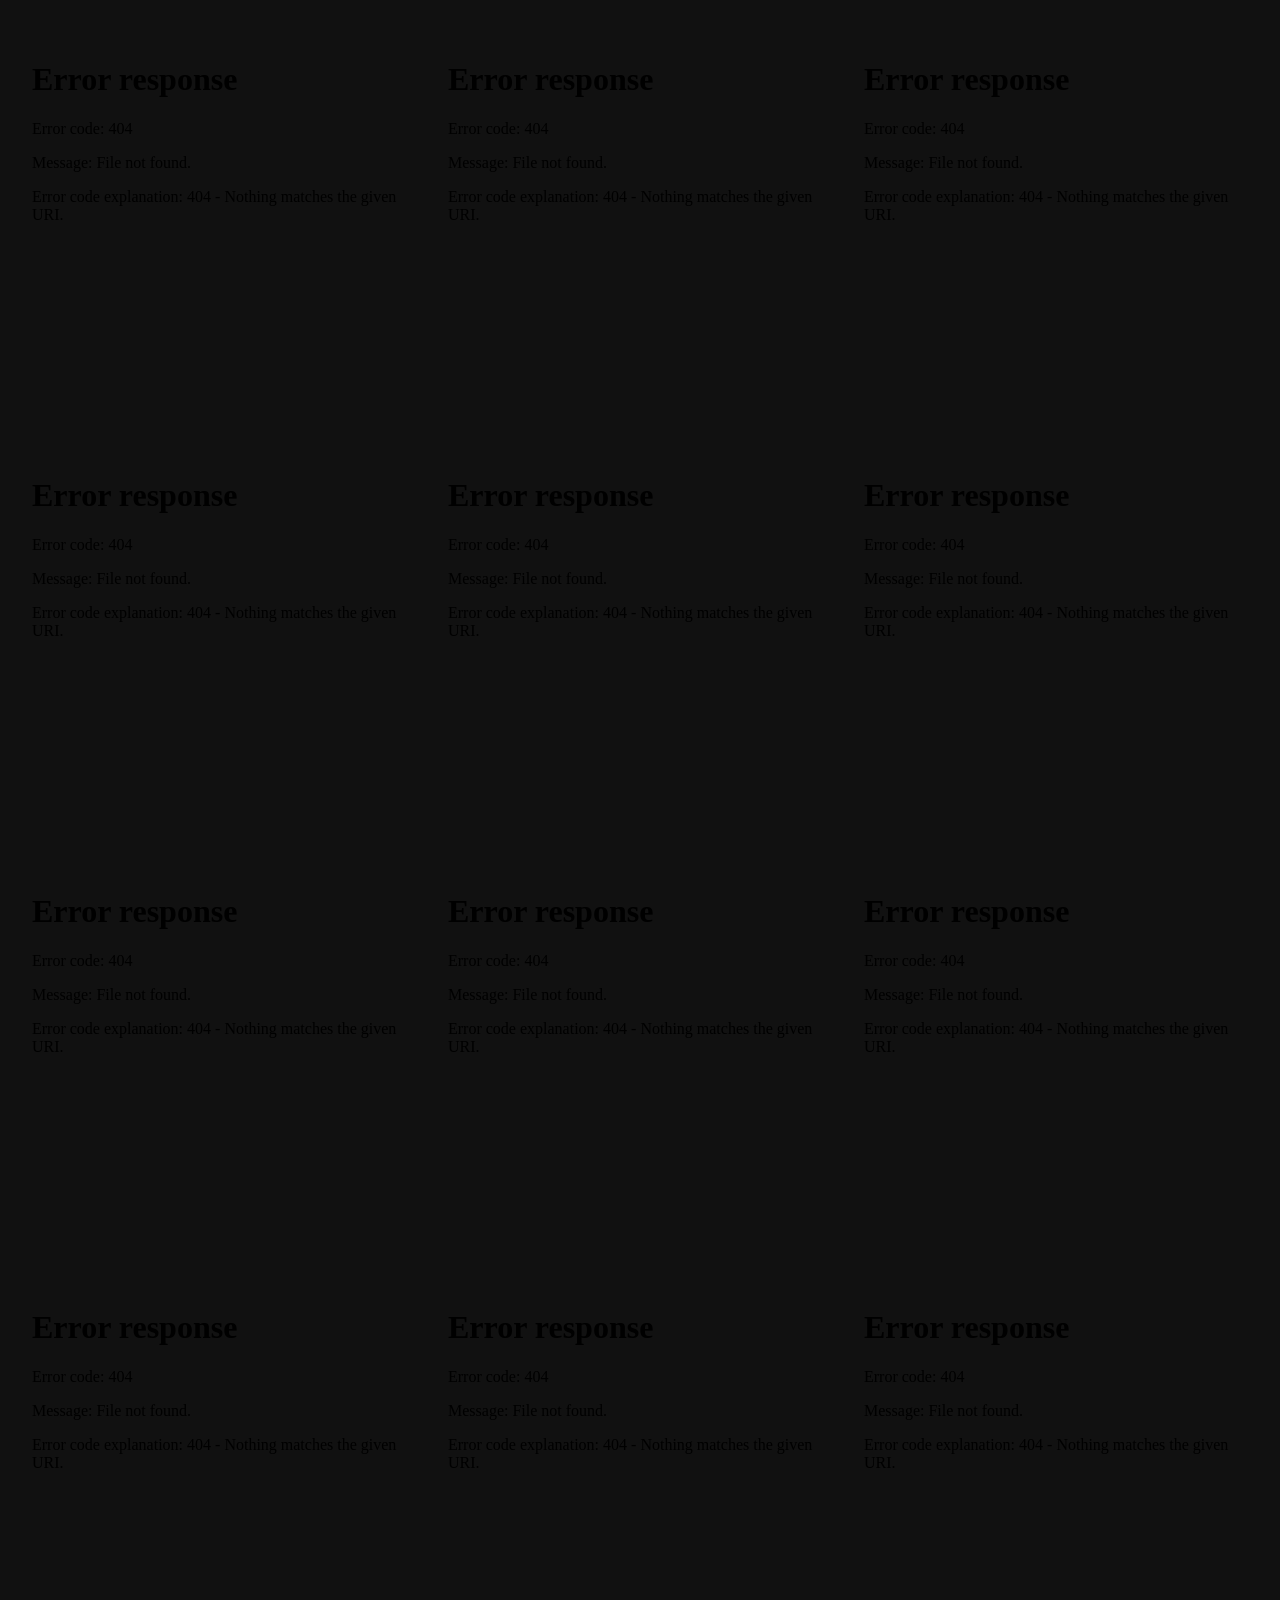
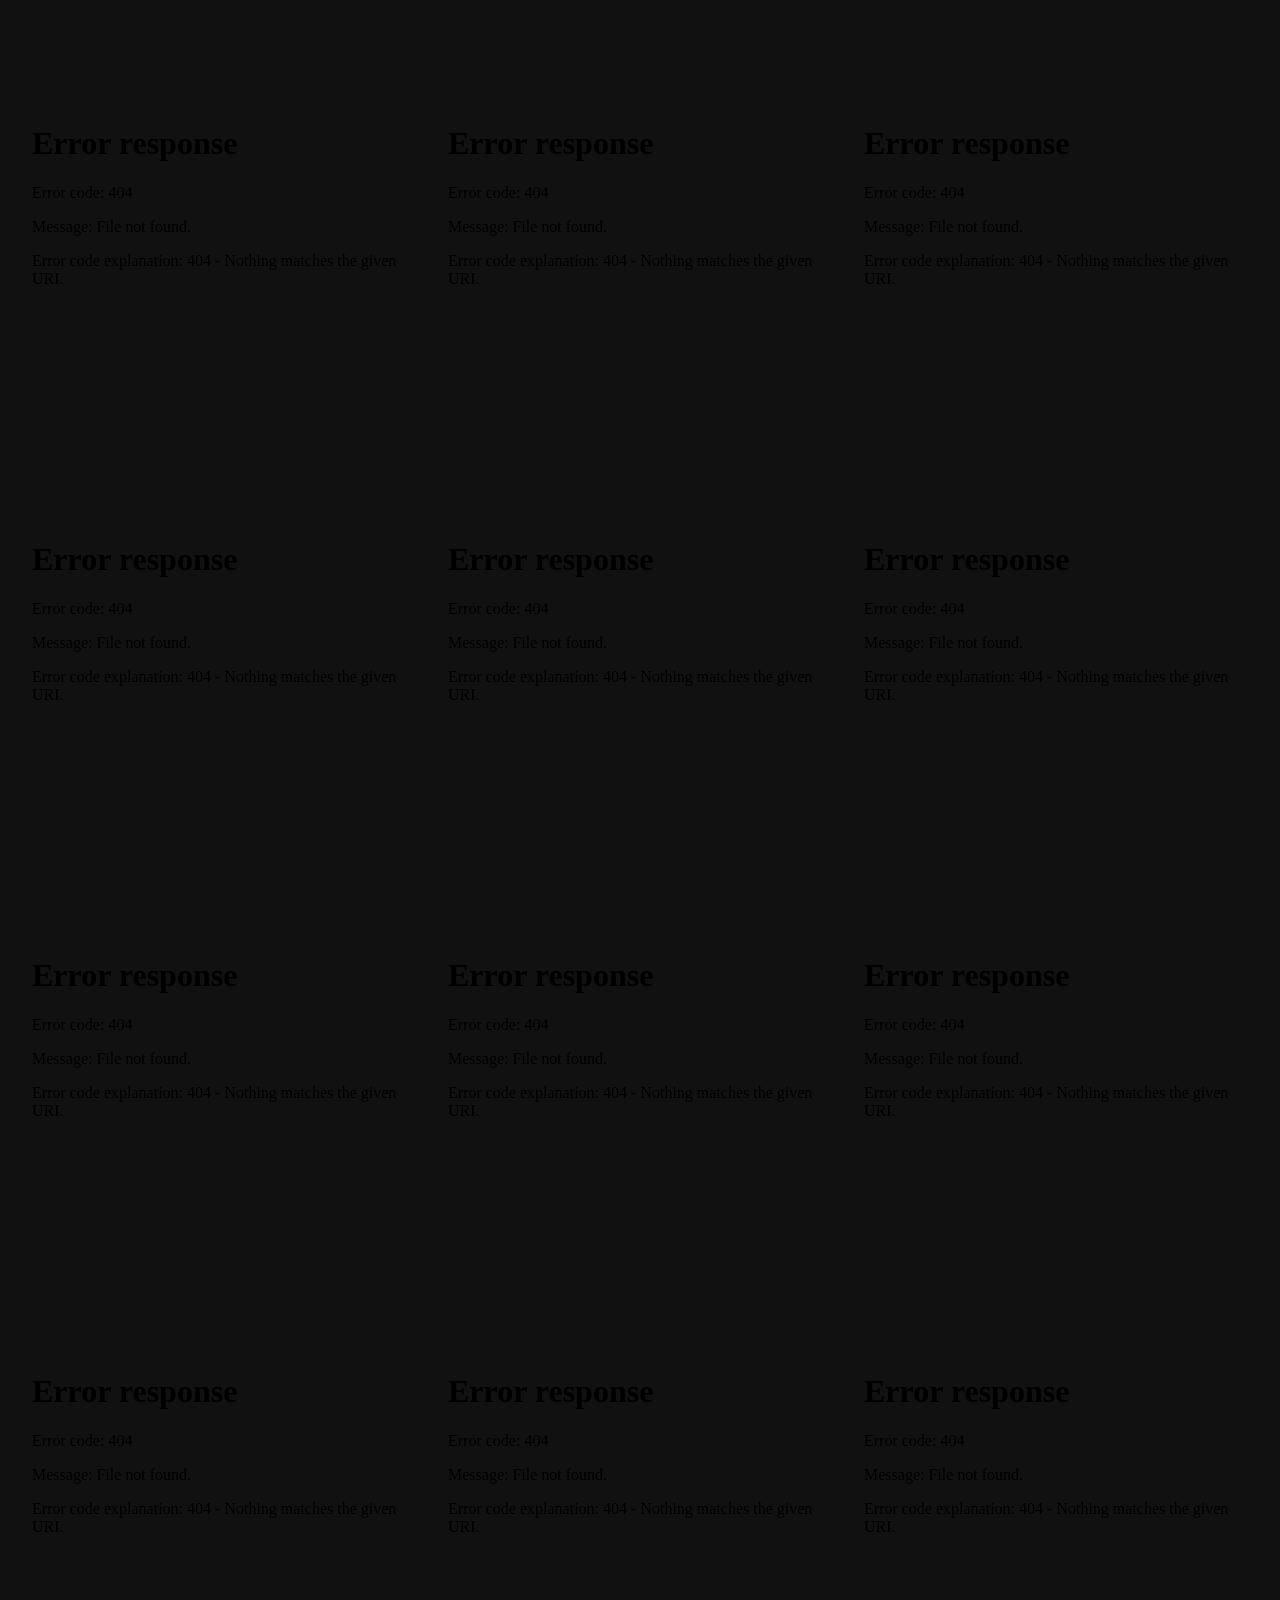
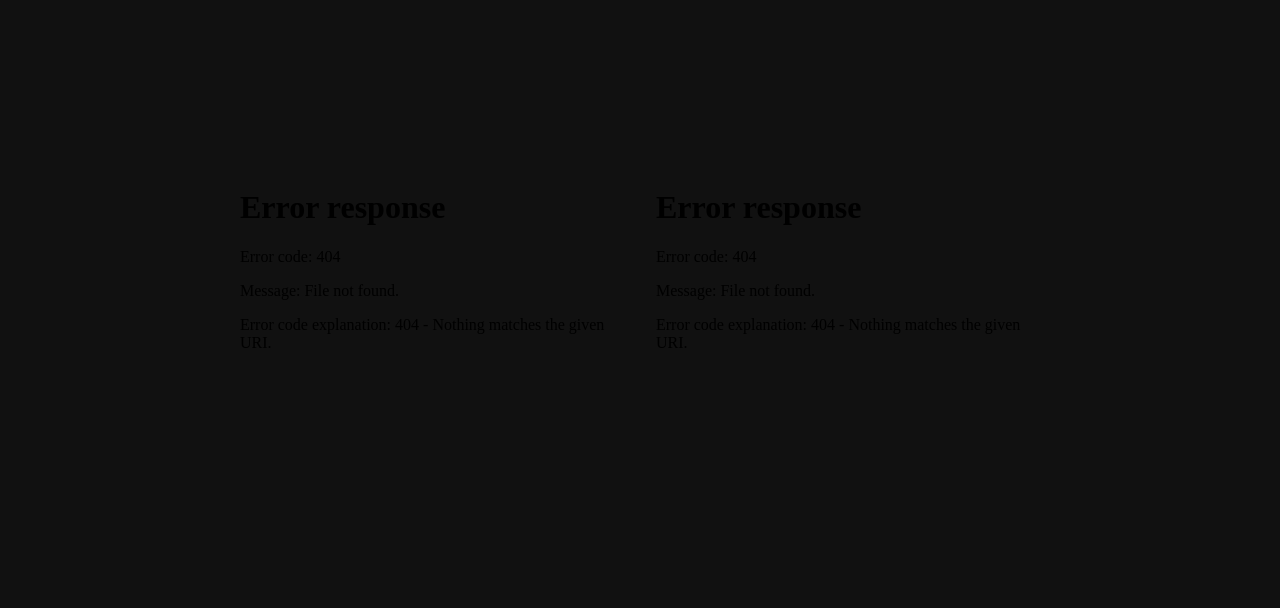
==== main.html @ 0ef4dc1a "clocks fake loaded all" ====
<!DOCTYPE html>
<html lang="en">
<head>
    <meta charset="UTF-8">
    <meta name="viewport" content="width=device-width, initial-scale=1.0">
    <title>Clocktype</title>
    <link rel="stylesheet" href="mainstyle.css">
</head>
<body>
        <div class="clock-grid">
        <div class="clock-cell"><iframe src="clocks/Clock A_2026_09_15_02_19_20/index.html" title="Clock A"></iframe></div>
        <div class="clock-cell"><iframe src="clocks/Clock B_2026_09_15_02_19_11/index.html" title="Clock B"></iframe></div>
        <div class="clock-cell"><iframe src="clocks/Clock C_2026_09_15_02_19_29/index.html" title="Clock C"></iframe></div>
        <div class="clock-cell"><iframe src="clocks/Clock D_2026_09_15_02_19_08/index.html" title="Clock D"></iframe></div>
        <div class="clock-cell"><iframe src="clocks/Clock E_2026_09_15_02_19_03/index.html" title="Clock E"></iframe></div>
        <div class="clock-cell"><iframe src="clocks/Clock F_2026_09_15_02_18_58/index.html" title="Clock F"></iframe></div>

        <div class="clock-cell"><iframe src="clocks/Clock G_2026_09_15_02_50_39/index.html" title="Clock G"></iframe></div>
        <div class="clock-cell"><iframe src="clocks/Clock H_2026_09_15_02_53_16/index.html" title="Clock H"></iframe></div>
        <div class="clock-cell"><iframe src="clocks/Clock I_2026_09_15_02_53_21/index.html" title="Clock I"></iframe></div>
        <div class="clock-cell"><iframe src="clocks/Clock J_2026_09_15_02_53_26/index.html" title="Clock J"></iframe></div>
        <div class="clock-cell"><iframe src="clocks/Clock K_2026_09_15_02_53_31/index.html" title="Clock K"></iframe></div>
        <div class="clock-cell"><iframe src="clocks/Clock L_2026_09_15_02_53_36/index.html" title="Clock L"></iframe></div>

        <div class="clock-cell"><iframe src="clocks/Clock M_2026_09_15_02_53_41/index.html" title="Clock M"></iframe></div>
        <div class="clock-cell"><iframe src="clocks/Clock N_2026_09_15_02_53_46/index.html" title="Clock N"></iframe></div>
        <div class="clock-cell"><iframe src="clocks/Clock O_2026_09_15_02_53_51/index.html" title="Clock O"></iframe></div>
        <div class="clock-cell"><iframe src="clocks/Clock P_2026_09_15_02_53_56/index.html" title="Clock P"></iframe></div>
        <div class="clock-cell"><iframe src="clocks/Clock Q_2026_09_15_02_54_01/index.html" title="Clock Q"></iframe></div>
        <div class="clock-cell"><iframe src="clocks/Clock R_2026_09_15_02_54_06/index.html" title="Clock R"></iframe></div>

        <div class="clock-cell"><iframe src="clocks/Clock S_2026_09_15_02_54_11/index.html" title="Clock S"></iframe></div>
        <div class="clock-cell"><iframe src="clocks/Clock T_2026_09_15_02_54_16/index.html" title="Clock T"></iframe></div>
        <div class="clock-cell"><iframe src="clocks/Clock U_2026_09_15_02_54_21/index.html" title="Clock U"></iframe></div>
        <div class="clock-cell"><iframe src="clocks/Clock V_2026_09_15_02_54_31/index.html" title="Clock V"></iframe></div>
        <div class="clock-cell"><iframe src="clocks/Clock W_2026_09_15_02_54_36/index.html" title="Clock W"></iframe></div>
        <div class="clock-cell"><iframe src="clocks/Clock X_2026_09_15_02_19_24/index.html" title="Clock X"></iframe></div>

        <div class="clock-cell"><iframe src="clocks/Clock Y_2026_09_15_02_19_15/index.html" title="Clock Y"></iframe></div>
        <div class="clock-cell"><iframe src="clocks/Clock Z_2026_09_15_02_19_08/index.html" title="Clock Z"></iframe></div>
    </div>

</body>
</html>
---- mainstyle.css ----
* {
    box-sizing: border-box;
}

body {
    margin: 0;
    padding: 40px 20px;
    background: #111;
}

.clock-grid {
    display: flex;
    flex-wrap: wrap;
    justify-content: center;
    gap: 16px;
    max-width: calc(400px * 6 + 16px * 5);
    margin: 0 auto;
}

.clock-cell {
    width: 400px;
    height: 400px;
    flex: 0 0 400px;
}

.clock-cell iframe {
    width: 100%;
    height: 100%;
    border: none;
    display: block;
}
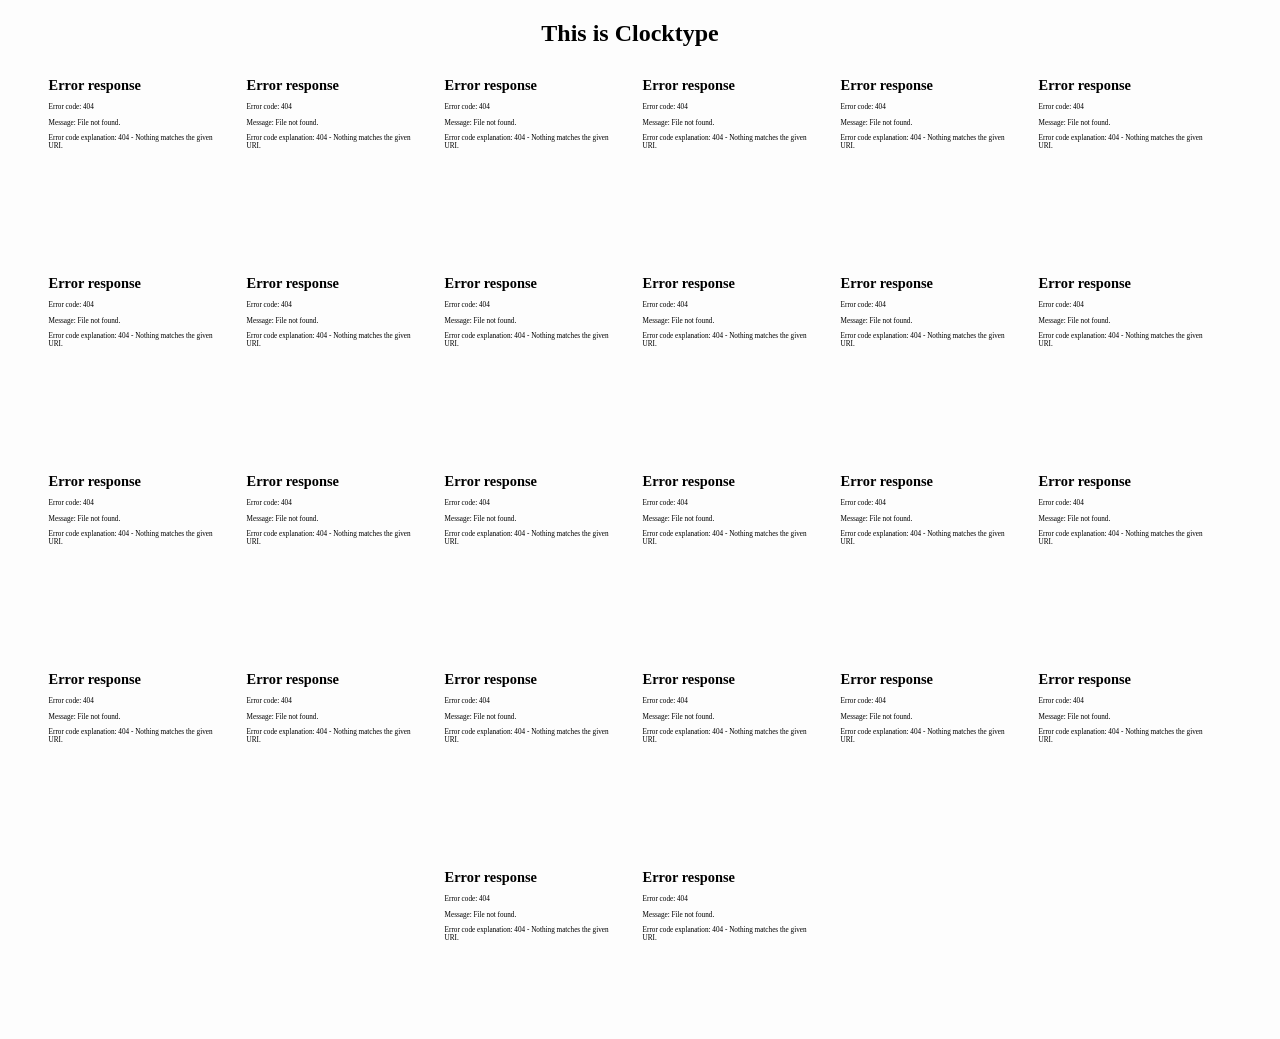
==== commit 8830b856: "styling 1" ====
--- a/main.html
+++ b/main.html
@@ -7,7 +7,10 @@
     <link rel="stylesheet" href="mainstyle.css">
 </head>
 <body>
-        <div class="clock-grid">
+    <nav>
+        <h1>This is Clocktype</h1>
+    </nav>
+    <div class="clock-grid">
         <div class="clock-cell"><iframe src="clocks/Clock A_2026_09_15_02_19_20/index.html" title="Clock A"></iframe></div>
         <div class="clock-cell"><iframe src="clocks/Clock B_2026_09_15_02_19_11/index.html" title="Clock B"></iframe></div>
         <div class="clock-cell"><iframe src="clocks/Clock C_2026_09_15_02_19_29/index.html" title="Clock C"></iframe></div>
@@ -17,28 +20,27 @@
 
         <div class="clock-cell"><iframe src="clocks/Clock G_2026_09_15_02_50_39/index.html" title="Clock G"></iframe></div>
         <div class="clock-cell"><iframe src="clocks/Clock H_2026_09_15_02_53_16/index.html" title="Clock H"></iframe></div>
-        <div class="clock-cell"><iframe src="clocks/Clock I_2026_09_15_02_53_21/index.html" title="Clock I"></iframe></div>
-        <div class="clock-cell"><iframe src="clocks/Clock J_2026_09_15_02_53_26/index.html" title="Clock J"></iframe></div>
-        <div class="clock-cell"><iframe src="clocks/Clock K_2026_09_15_02_53_31/index.html" title="Clock K"></iframe></div>
-        <div class="clock-cell"><iframe src="clocks/Clock L_2026_09_15_02_53_36/index.html" title="Clock L"></iframe></div>
+        <div class="clock-cell"><iframe src="clocks/Clock I_2026_09_15_02_54_15/index.html" title="Clock I"></iframe></div>
+        <div class="clock-cell"><iframe src="clocks/Clock J_2026_09_15_02_56_51/index.html" title="Clock J"></iframe></div>
+        <div class="clock-cell"><iframe src="clocks/Clock K_2026_09_15_13_02_57/index.html" title="Clock K"></iframe></div>
+        <div class="clock-cell"><iframe src="clocks/Clock L_2026_09_15_13_05_52/index.html" title="Clock L"></iframe></div>
 
-        <div class="clock-cell"><iframe src="clocks/Clock M_2026_09_15_02_53_41/index.html" title="Clock M"></iframe></div>
-        <div class="clock-cell"><iframe src="clocks/Clock N_2026_09_15_02_53_46/index.html" title="Clock N"></iframe></div>
-        <div class="clock-cell"><iframe src="clocks/Clock O_2026_09_15_02_53_51/index.html" title="Clock O"></iframe></div>
-        <div class="clock-cell"><iframe src="clocks/Clock P_2026_09_15_02_53_56/index.html" title="Clock P"></iframe></div>
-        <div class="clock-cell"><iframe src="clocks/Clock Q_2026_09_15_02_54_01/index.html" title="Clock Q"></iframe></div>
-        <div class="clock-cell"><iframe src="clocks/Clock R_2026_09_15_02_54_06/index.html" title="Clock R"></iframe></div>
+        <div class="clock-cell"><iframe src="clocks/Clock M_2026_09_15_13_38_51/index.html" title="Clock M"></iframe></div>
+        <div class="clock-cell"><iframe src="clocks/Clock N_2026_09_15_14_16_06/index.html" title="Clock N"></iframe></div>
+        <div class="clock-cell"><iframe src="clocks/Clock O_2026_09_15_13_13_25/index.html" title="Clock O"></iframe></div>
+        <div class="clock-cell"><iframe src="clocks/Clock P_2026_09_15_03_00_20/index.html" title="Clock P"></iframe></div>
+        <div class="clock-cell"><iframe src="clocks/Clock Q_2026_09_15_13_26_53/index.html" title="Clock Q"></iframe></div>
+        <div class="clock-cell"><iframe src="clocks/Clock R_2026_09_15_13_34_27/index.html" title="Clock R"></iframe></div>
 
-        <div class="clock-cell"><iframe src="clocks/Clock S_2026_09_15_02_54_11/index.html" title="Clock S"></iframe></div>
-        <div class="clock-cell"><iframe src="clocks/Clock T_2026_09_15_02_54_16/index.html" title="Clock T"></iframe></div>
-        <div class="clock-cell"><iframe src="clocks/Clock U_2026_09_15_02_54_21/index.html" title="Clock U"></iframe></div>
-        <div class="clock-cell"><iframe src="clocks/Clock V_2026_09_15_02_54_31/index.html" title="Clock V"></iframe></div>
-        <div class="clock-cell"><iframe src="clocks/Clock W_2026_09_15_02_54_36/index.html" title="Clock W"></iframe></div>
+        <div class="clock-cell"><iframe src="clocks/Clock S_2026_09_15_14_28_26/index.html" title="Clock S"></iframe></div>
+        <div class="clock-cell"><iframe src="clocks/Clock T_2026_09_15_03_01_32/index.html" title="Clock T"></iframe></div>
+        <div class="clock-cell"><iframe src="clocks/Clock U_2026_09_15_13_51_12/index.html" title="Clock U"></iframe></div>
+        <div class="clock-cell"><iframe src="clocks/Clock V_2026_09_15_03_02_44/index.html" title="Clock V"></iframe></div>
+        <div class="clock-cell"><iframe src="clocks/Clock W_2026_09_15_13_57_24/index.html" title="Clock W"></iframe></div>
         <div class="clock-cell"><iframe src="clocks/Clock X_2026_09_15_02_19_24/index.html" title="Clock X"></iframe></div>
 
         <div class="clock-cell"><iframe src="clocks/Clock Y_2026_09_15_02_19_15/index.html" title="Clock Y"></iframe></div>
-        <div class="clock-cell"><iframe src="clocks/Clock Z_2026_09_15_02_19_08/index.html" title="Clock Z"></iframe></div>
+        <div class="clock-cell"><iframe src="clocks/Clock Z_2026_09_15_14_43_36/index.html" title="Clock Z"></iframe></div>
     </div>
-
 </body>
-</html>+</html>
--- a/mainstyle.css
+++ b/mainstyle.css
@@ -4,28 +4,42 @@
 
 body {
     margin: 0;
-    padding: 40px 20px;
-    background: #111;
+    padding: 0 40px 0 20px;
+    background: #fdfdfd;
+}
+
+nav {
+    display: flex;
+    justify-content: center;
+    align-items: center;
+    margin:0 0 0 0;
+}
+
+h1{
+    font-family: 'Menlo, sans-serif';
+    font-size: 1.5rem;
 }
 
 .clock-grid {
     display: flex;
     flex-wrap: wrap;
     justify-content: center;
-    gap: 16px;
-    max-width: calc(400px * 6 + 16px * 5);
+    gap: 18px;
     margin: 0 auto;
 }
 
 .clock-cell {
-    width: 400px;
-    height: 400px;
-    flex: 0 0 400px;
+    width: 180px;
+    height: 180px;
+    flex: 0 0 180px;
+    overflow: hidden;
 }
 
 .clock-cell iframe {
-    width: 100%;
-    height: 100%;
+    width: 400px;
+    height: 400px;
     border: none;
     display: block;
+    transform: scale(0.45);
+    transform-origin: top left;
 }
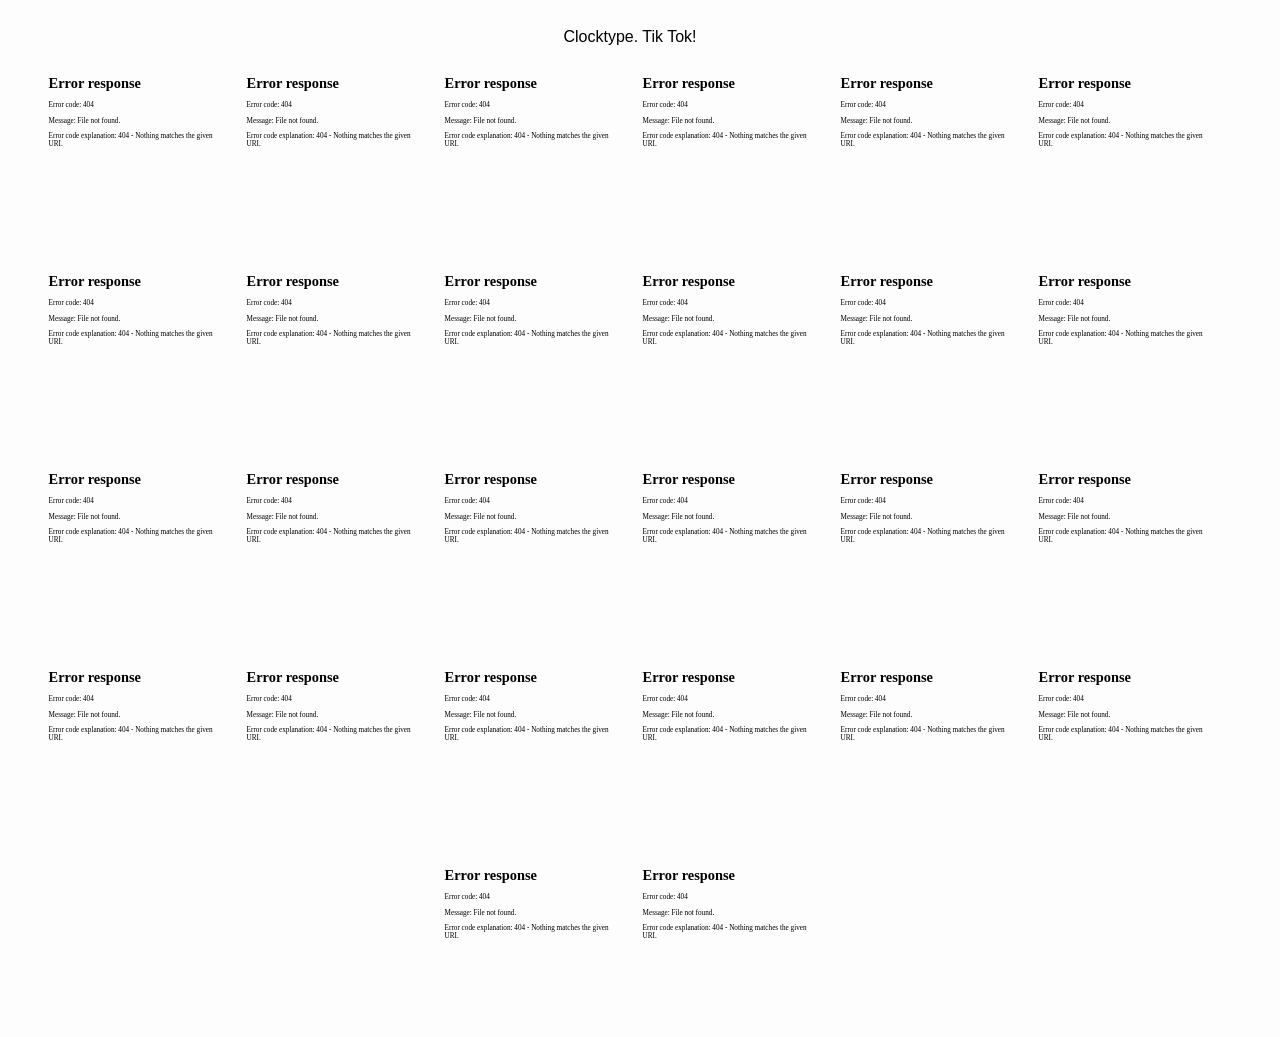
==== commit 79e89c84: "echange" ====
--- a/main.html
+++ b/main.html
@@ -8,7 +8,7 @@
 </head>
 <body>
     <nav>
-        <h1>This is Clocktype</h1>
+        <h1>Clocktype. Tik Tok!</h1>
     </nav>
     <div class="clock-grid">
         <div class="clock-cell"><iframe src="clocks/Clock A_2026_09_15_02_19_20/index.html" title="Clock A"></iframe></div>
--- a/mainstyle.css
+++ b/mainstyle.css
@@ -12,12 +12,13 @@
     display: flex;
     justify-content: center;
     align-items: center;
-    margin:0 0 0 0;
+    margin:15px 0 5px 0;
 }
 
 h1{
-    font-family: 'Menlo, sans-serif';
-    font-size: 1.5rem;
+    font-family: Menlo, sans-serif;
+    font-weight: 400;
+    font-size: 1rem;
 }
 
 .clock-grid {
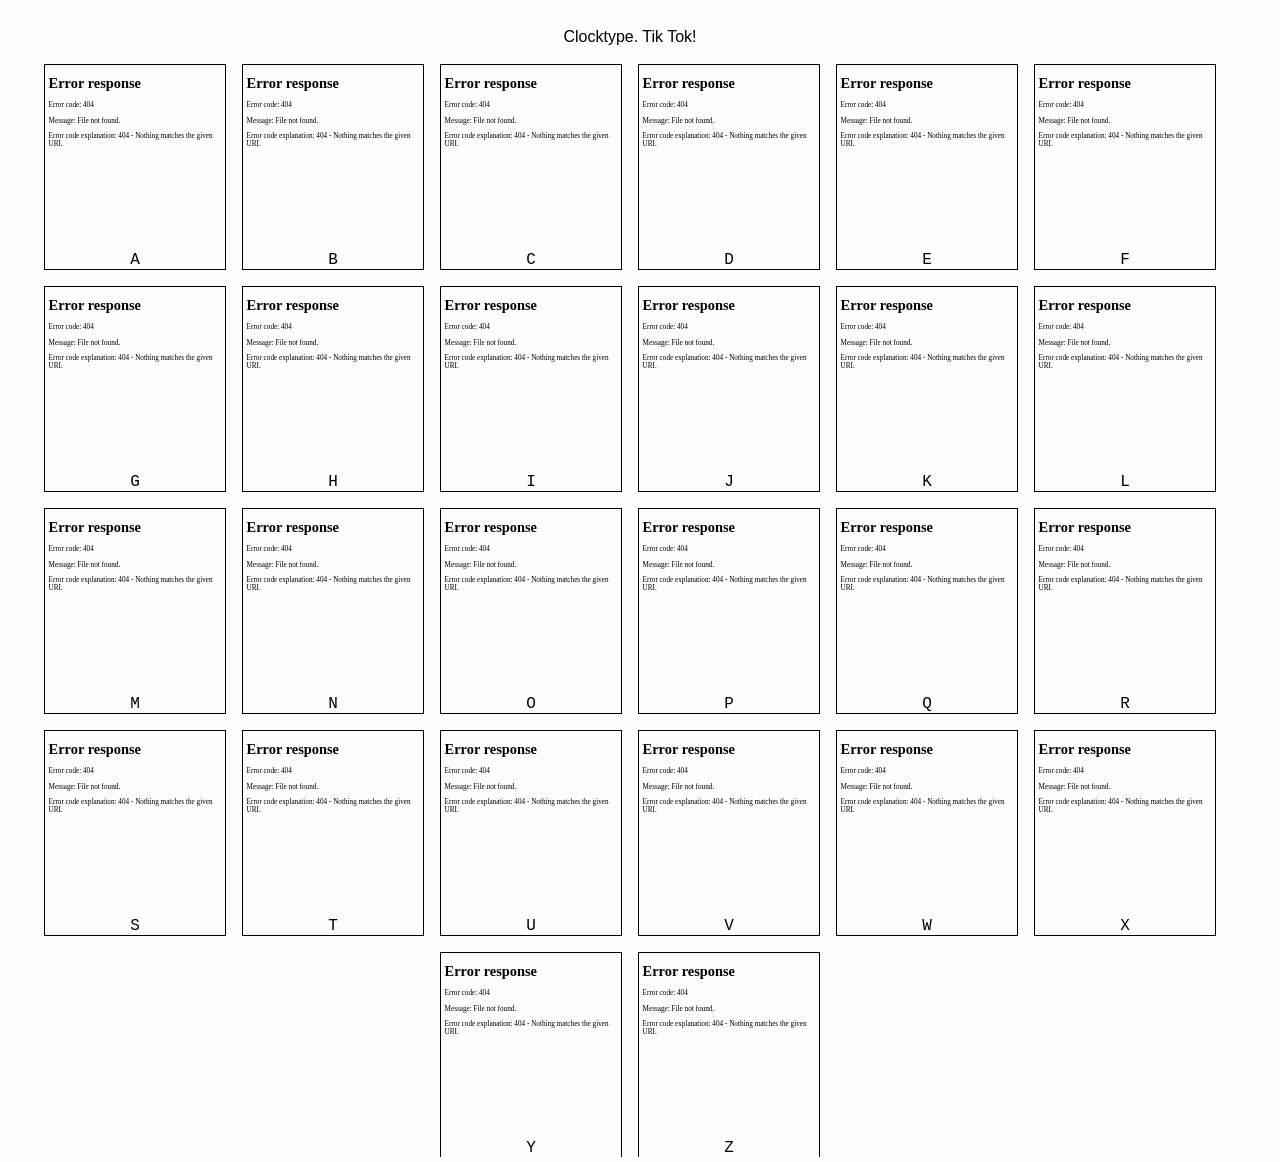
==== commit 5f69f680: "H and I change" ====
--- a/main.html
+++ b/main.html
@@ -9,38 +9,39 @@
 <body>
     <nav>
         <h1>Clocktype. Tik Tok!</h1>
+        
     </nav>
     <div class="clock-grid">
-        <div class="clock-cell"><iframe src="clocks/Clock A_2026_09_15_02_19_20/index.html" title="Clock A"></iframe></div>
-        <div class="clock-cell"><iframe src="clocks/Clock B_2026_09_15_02_19_11/index.html" title="Clock B"></iframe></div>
-        <div class="clock-cell"><iframe src="clocks/Clock C_2026_09_15_02_19_29/index.html" title="Clock C"></iframe></div>
-        <div class="clock-cell"><iframe src="clocks/Clock D_2026_09_15_02_19_08/index.html" title="Clock D"></iframe></div>
-        <div class="clock-cell"><iframe src="clocks/Clock E_2026_09_15_02_19_03/index.html" title="Clock E"></iframe></div>
-        <div class="clock-cell"><iframe src="clocks/Clock F_2026_09_15_02_18_58/index.html" title="Clock F"></iframe></div>
+        <div class="clock-item"><div class="clock-cell"><iframe src="clocks/Clock A_2026_09_15_02_19_20/index.html" title="Clock A"></iframe></div><div class="clock-label">A</div></div>
+        <div class="clock-item"><div class="clock-cell"><iframe src="clocks/Clock B_2026_09_15_02_19_11/index.html" title="Clock B"></iframe></div><div class="clock-label">B</div></div>
+        <div class="clock-item"><div class="clock-cell"><iframe src="clocks/Clock C_2026_09_15_02_19_29/index.html" title="Clock C"></iframe></div><div class="clock-label">C</div></div>
+        <div class="clock-item"><div class="clock-cell"><iframe src="clocks/Clock D_2026_09_15_02_19_08/index.html" title="Clock D"></iframe></div><div class="clock-label">D</div></div>
+        <div class="clock-item"><div class="clock-cell"><iframe src="clocks/Clock E_2026_09_15_02_19_03/index.html" title="Clock E"></iframe></div><div class="clock-label">E</div></div>
+        <div class="clock-item"><div class="clock-cell"><iframe src="clocks/Clock F_2026_09_15_02_18_58/index.html" title="Clock F"></iframe></div><div class="clock-label">F</div></div>
 
-        <div class="clock-cell"><iframe src="clocks/Clock G_2026_09_15_02_50_39/index.html" title="Clock G"></iframe></div>
-        <div class="clock-cell"><iframe src="clocks/Clock H_2026_09_15_02_53_16/index.html" title="Clock H"></iframe></div>
-        <div class="clock-cell"><iframe src="clocks/Clock I_2026_09_15_02_54_15/index.html" title="Clock I"></iframe></div>
-        <div class="clock-cell"><iframe src="clocks/Clock J_2026_09_15_02_56_51/index.html" title="Clock J"></iframe></div>
-        <div class="clock-cell"><iframe src="clocks/Clock K_2026_09_15_13_02_57/index.html" title="Clock K"></iframe></div>
-        <div class="clock-cell"><iframe src="clocks/Clock L_2026_09_15_13_05_52/index.html" title="Clock L"></iframe></div>
+        <div class="clock-item"><div class="clock-cell"><iframe src="clocks/Clock G_2026_09_15_02_50_39/index.html" title="Clock G"></iframe></div><div class="clock-label">G</div></div>
+        <div class="clock-item"><div class="clock-cell"><iframe src="clocks/Clock H_2026_09_15_02_53_16/index.html" title="Clock H"></iframe></div><div class="clock-label">H</div></div>
+        <div class="clock-item"><div class="clock-cell"><iframe src="clocks/Clock I_2026_09_15_02_54_15/index.html" title="Clock I"></iframe></div><div class="clock-label">I</div></div>
+        <div class="clock-item"><div class="clock-cell"><iframe src="clocks/Clock J_2026_09_15_02_56_51/index.html" title="Clock J"></iframe></div><div class="clock-label">J</div></div>
+        <div class="clock-item"><div class="clock-cell"><iframe src="clocks/Clock K_2026_09_15_13_02_57/index.html" title="Clock K"></iframe></div><div class="clock-label">K</div></div>
+        <div class="clock-item"><div class="clock-cell"><iframe src="clocks/Clock L_2026_09_15_13_05_52/index.html" title="Clock L"></iframe></div><div class="clock-label">L</div></div>
 
-        <div class="clock-cell"><iframe src="clocks/Clock M_2026_09_15_13_38_51/index.html" title="Clock M"></iframe></div>
-        <div class="clock-cell"><iframe src="clocks/Clock N_2026_09_15_14_16_06/index.html" title="Clock N"></iframe></div>
-        <div class="clock-cell"><iframe src="clocks/Clock O_2026_09_15_13_13_25/index.html" title="Clock O"></iframe></div>
-        <div class="clock-cell"><iframe src="clocks/Clock P_2026_09_15_03_00_20/index.html" title="Clock P"></iframe></div>
-        <div class="clock-cell"><iframe src="clocks/Clock Q_2026_09_15_13_26_53/index.html" title="Clock Q"></iframe></div>
-        <div class="clock-cell"><iframe src="clocks/Clock R_2026_09_15_13_34_27/index.html" title="Clock R"></iframe></div>
+        <div class="clock-item"><div class="clock-cell"><iframe src="clocks/Clock M_2026_09_15_13_38_51/index.html" title="Clock M"></iframe></div><div class="clock-label">M</div></div>
+        <div class="clock-item"><div class="clock-cell"><iframe src="clocks/Clock N_2026_09_15_14_16_06/index.html" title="Clock N"></iframe></div><div class="clock-label">N</div></div>
+        <div class="clock-item"><div class="clock-cell"><iframe src="clocks/Clock O_2026_09_15_13_13_25/index.html" title="Clock O"></iframe></div><div class="clock-label">O</div></div>
+        <div class="clock-item"><div class="clock-cell"><iframe src="clocks/Clock P_2026_09_15_03_00_20/index.html" title="Clock P"></iframe></div><div class="clock-label">P</div></div>
+        <div class="clock-item"><div class="clock-cell"><iframe src="clocks/Clock Q_2026_09_15_13_26_53/index.html" title="Clock Q"></iframe></div><div class="clock-label">Q</div></div>
+        <div class="clock-item"><div class="clock-cell"><iframe src="clocks/Clock R_2026_09_15_13_34_27/index.html" title="Clock R"></iframe></div><div class="clock-label">R</div></div>
 
-        <div class="clock-cell"><iframe src="clocks/Clock S_2026_09_15_14_28_26/index.html" title="Clock S"></iframe></div>
-        <div class="clock-cell"><iframe src="clocks/Clock T_2026_09_15_03_01_32/index.html" title="Clock T"></iframe></div>
-        <div class="clock-cell"><iframe src="clocks/Clock U_2026_09_15_13_51_12/index.html" title="Clock U"></iframe></div>
-        <div class="clock-cell"><iframe src="clocks/Clock V_2026_09_15_03_02_44/index.html" title="Clock V"></iframe></div>
-        <div class="clock-cell"><iframe src="clocks/Clock W_2026_09_15_13_57_24/index.html" title="Clock W"></iframe></div>
-        <div class="clock-cell"><iframe src="clocks/Clock X_2026_09_15_02_19_24/index.html" title="Clock X"></iframe></div>
+        <div class="clock-item"><div class="clock-cell"><iframe src="clocks/Clock S_2026_09_15_14_28_26/index.html" title="Clock S"></iframe></div><div class="clock-label">S</div></div>
+        <div class="clock-item"><div class="clock-cell"><iframe src="clocks/Clock T_2026_09_15_03_01_32/index.html" title="Clock T"></iframe></div><div class="clock-label">T</div></div>
+        <div class="clock-item"><div class="clock-cell"><iframe src="clocks/Clock U_2026_09_15_13_51_12/index.html" title="Clock U"></iframe></div><div class="clock-label">U</div></div>
+        <div class="clock-item"><div class="clock-cell"><iframe src="clocks/Clock V_2026_09_15_03_02_44/index.html" title="Clock V"></iframe></div><div class="clock-label">V</div></div>
+        <div class="clock-item"><div class="clock-cell"><iframe src="clocks/Clock W_2026_09_15_13_57_24/index.html" title="Clock W"></iframe></div><div class="clock-label">W</div></div>
+        <div class="clock-item"><div class="clock-cell"><iframe src="clocks/Clock X_2026_09_15_02_19_24/index.html" title="Clock X"></iframe></div><div class="clock-label">X</div></div>
 
-        <div class="clock-cell"><iframe src="clocks/Clock Y_2026_09_15_02_19_15/index.html" title="Clock Y"></iframe></div>
-        <div class="clock-cell"><iframe src="clocks/Clock Z_2026_09_15_14_43_36/index.html" title="Clock Z"></iframe></div>
+        <div class="clock-item"><div class="clock-cell"><iframe src="clocks/Clock Y_2026_09_15_02_19_15/index.html" title="Clock Y"></iframe></div><div class="clock-label">Y</div></div>
+        <div class="clock-item"><div class="clock-cell"><iframe src="clocks/Clock Z_2026_09_15_14_43_36/index.html" title="Clock Z"></iframe></div><div class="clock-label">Z</div></div>
     </div>
 </body>
 </html>
--- a/mainstyle.css
+++ b/mainstyle.css
@@ -29,10 +29,17 @@
     margin: 0 auto;
 }
 
+.clock-item {
+    display: flex;
+    flex-direction: column;
+    align-items: center;
+    flex: 0 0 180px;
+    outline: 1px solid #000;
+}
+
 .clock-cell {
     width: 180px;
     height: 180px;
-    flex: 0 0 180px;
     overflow: hidden;
 }
 
@@ -44,3 +51,10 @@
     transform: scale(0.45);
     transform-origin: top left;
 }
+
+.clock-label {
+    margin-top: 6px;
+    font-family: Menlo, monospace;
+    font-weight: 400;
+    font-size: 1rem;
+}
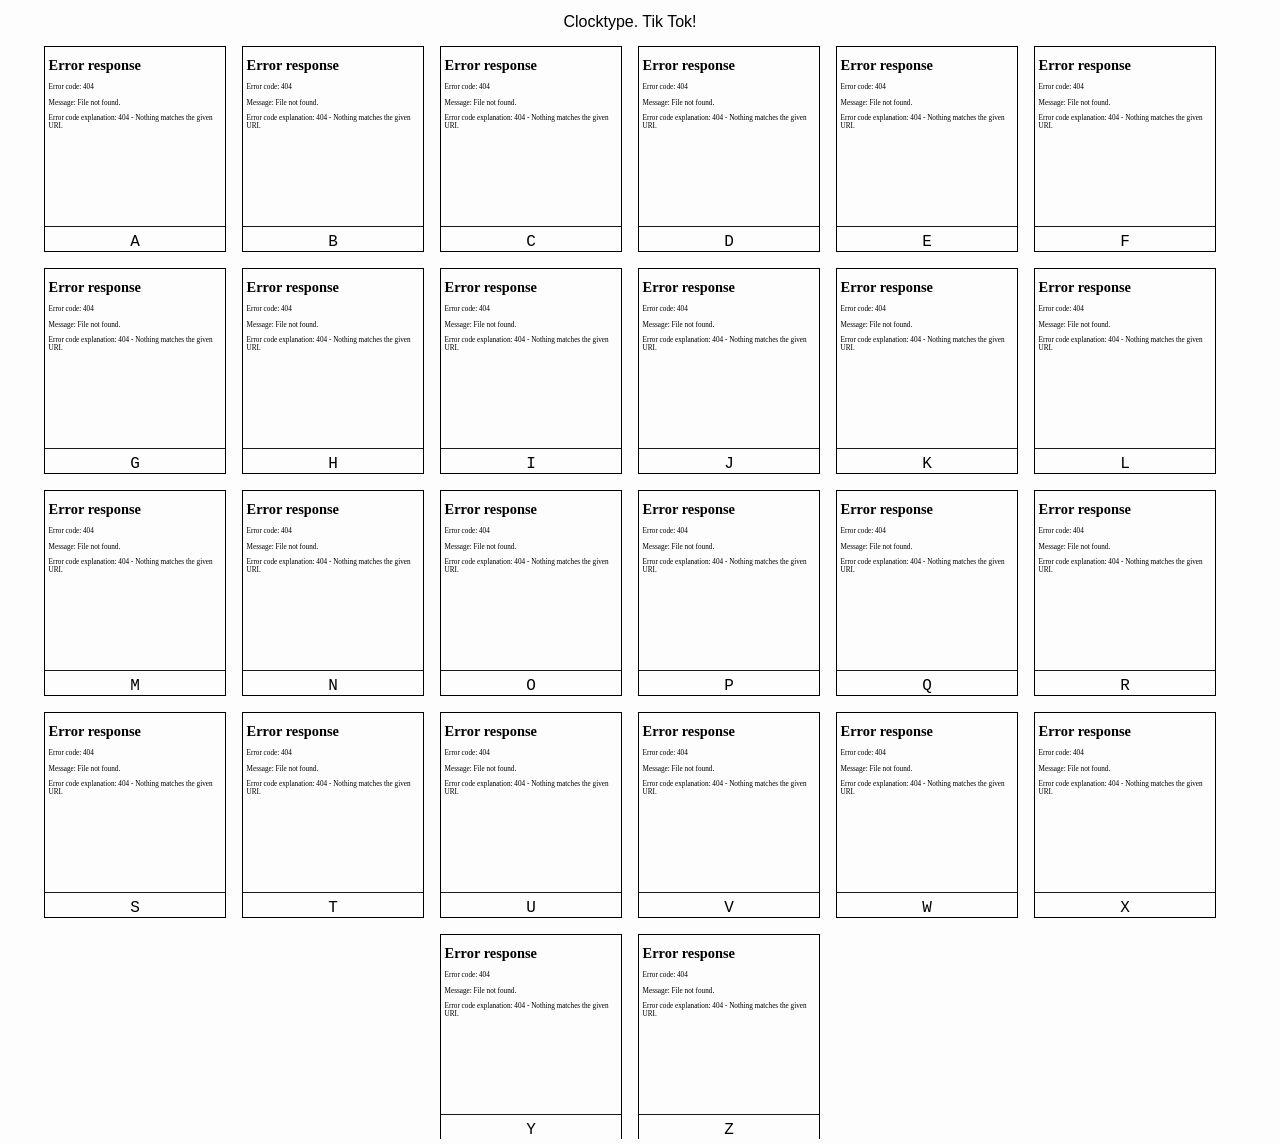
==== commit 2ae3fa36: "infotext change" ====
--- a/main.html
+++ b/main.html
@@ -8,7 +8,7 @@
 </head>
 <body>
     <nav>
-        <h1>Clocktype. Tik Tok!</h1>
+        <h1 class="infotext">Clocktype. Tik Tok!</h1>
         
     </nav>
     <div class="clock-grid">
--- a/mainstyle.css
+++ b/mainstyle.css
@@ -12,13 +12,19 @@
     display: flex;
     justify-content: center;
     align-items: center;
-    margin:15px 0 5px 0;
+    margin:0px 0 2px 0;
 }
 
 h1{
     font-family: Menlo, sans-serif;
     font-weight: 400;
     font-size: 1rem;
+    opacity: 1;
+    transition: opacity 0.6s ease;
+}
+
+h1.fade-out {
+    opacity: 0;
 }
 
 .clock-grid {
@@ -50,6 +56,7 @@
     display: block;
     transform: scale(0.45);
     transform-origin: top left;
+    border-bottom: 2px solid #000;
 }
 
 .clock-label {
